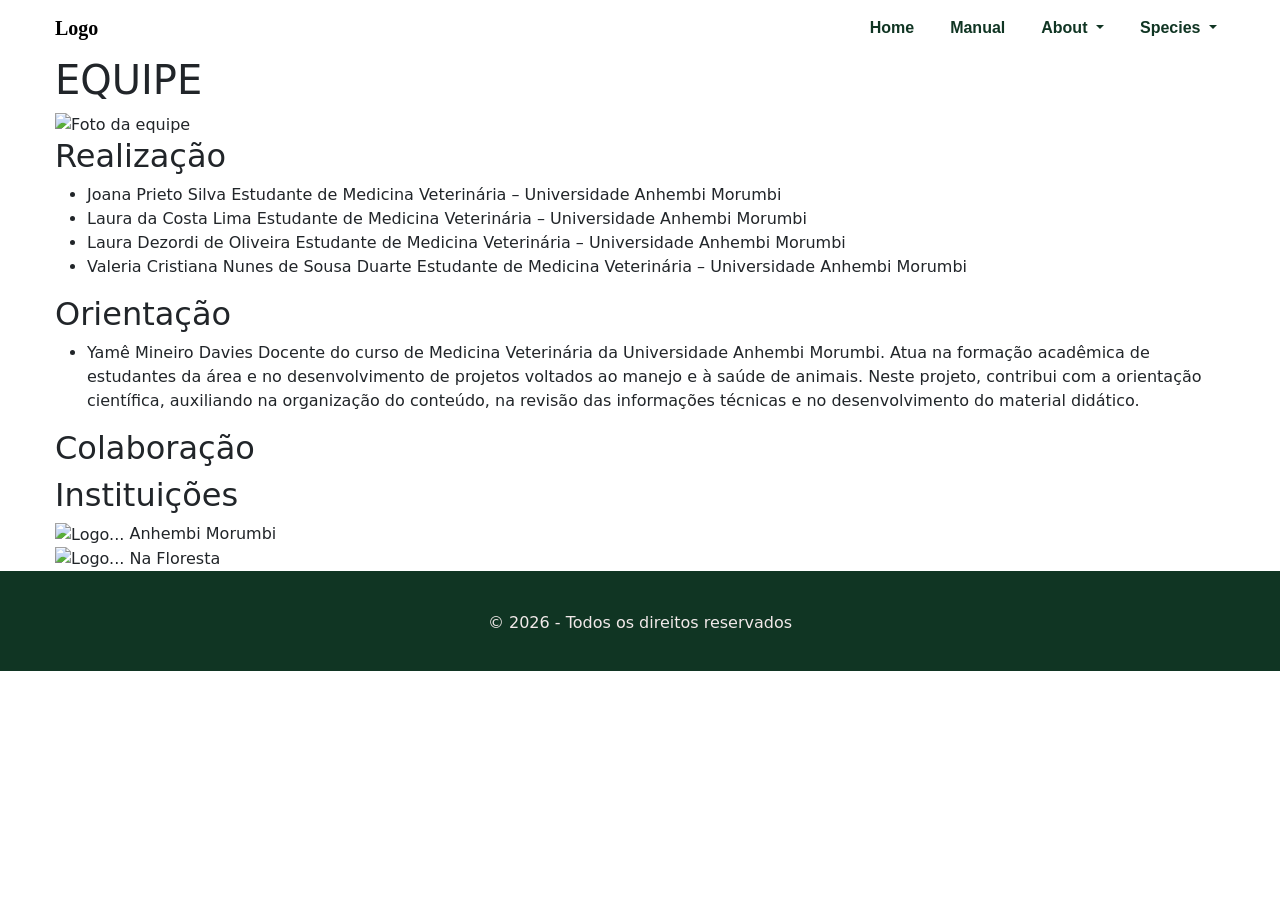
==== equipe.html @ 9811f569 "adjustment in index details and added page equipe.html" ====
<!DOCTYPE html>
<html lang="pt-BR">
<head>
    <meta charset="UTF-8">
    <meta name="viewport" content="width=device-width, initial-scale=1.0">

    <!-- Link Bootstrap -->
    <link href="https://cdn.jsdelivr.net/npm/bootstrap@5.3.8/dist/css/bootstrap.min.css" rel="stylesheet" integrity="sha384-sRIl4kxILFvY47J16cr9ZwB07vP4J8+LH7qKQnuqkuIAvNWLzeN8tE5YBujZqJLB" crossorigin="anonymous">
  
    <link rel="stylesheet" href="./css/global.css">
    <link rel="stylesheet" href="./css/header.css">
    <link rel="stylesheet" href="./css/footer.css">

    <title>Equipe</title>
</head>
<body>

    <!-- Menu de navegação -->
    <header id="header"></header>

    <main>
        <!-- Titulo a esquerda foto da equipe a direita -->
        <section class="hero-equipe">
            <div class="container">

                <h1>EQUIPE</h1>
                <img src="" alt="Foto da equipe">

            </div>
        </section>

        <!-- Nomes a esquerda e complemento a direita / Aí no CSS você usa display: flex no li para colocar nome à esquerda e descrição à direita, replicando o design fiel ao layout. -->
        <section class="realizacao">
            <div class="container">

                <h2>Realização</h2>

                <ul class="realizacao__lista">
                    <li>
                        <span class="realizacao__nome">Joana Prieto Silva</span>
                        <span class="realizacao__descricao">Estudante de Medicina Veterinária – Universidade Anhembi Morumbi</span>
                    </li>
                    <li>
                        <span class="realizacao__nome">Laura da Costa Lima</span>
                        <span class="realizacao__descricao">Estudante de Medicina Veterinária – Universidade Anhembi Morumbi</span>
                    </li>
                    <li>
                        <span class="realizacao__nome">Laura Dezordi de Oliveira</span>
                        <span class="realizacao__descricao">Estudante de Medicina Veterinária – Universidade Anhembi Morumbi</span>
                    </li>
                    <li>
                        <span class="realizacao__nome">Valeria Cristiana Nunes de Sousa Duarte</span>
                        <span class="realizacao__descricao">Estudante de Medicina Veterinária – Universidade Anhembi Morumbi</span>
                    </li>                 
                </ul>

            </div>
        </section>

        <!-- Orientação -->
        <section class="orientacao">
            <div class="container">
                <h2>Orientação</h2>
                
                <ul class="orientacao__lista">
                    <li>
                        <span class="orientacao__nome">Yamê Mineiro Davies</span>
                        <span class="orientacao__descricao">
                            Docente do curso de Medicina Veterinária da Universidade Anhembi Morumbi.
                            Atua na formação acadêmica de estudantes da área e no desenvolvimento de
                            projetos voltados ao manejo e à saúde de animais. Neste projeto, contribui com a
                            orientação científica, auxiliando na organização do conteúdo, na revisão das
                            informações técnicas e no desenvolvimento do material didático.
                        </span>
                    </li>
                </ul>

            </div>
        </section>

        <!-- Colaboração -->
        <section class="colaboracao">
            <div class="container">

                <h2>Colaboração</h2>

            </div>
        </section>

        <!-- Instituições -->
        <section class="instituicoes">
            <div class="container">

                <h2>Instituições</h2>

                <div class="instituicoes__card">
                    <img src="" alt="Logo..." class="instituicoes__logo">
                    <span class="instituicoes__nome">Anhembi Morumbi</span>
                </div>

                <div class="instituicoes__card">
                    <img src="" alt="Logo..." class="instituicoes__logo">
                    <span class="instituicoes__nome">Na Floresta</span>
                </div>

            </div>
        </section>
    </main>

    <!-- Rodapé -->
    <footer id="footer"></footer>

    <!-- JS Bootstrap -->
    <script src="https://cdn.jsdelivr.net/npm/bootstrap@5.3.8/dist/js/bootstrap.bundle.min.js" integrity="sha384-FKyoEForCGlyvwx9Hj09JcYn3nv7wiPVlz7YYwJrWVcXK/BmnVDxM+D2scQbITxI" crossorigin="anonymous"></script>
     
    <!-- JS -->
    <script src="./js/script.js"></script>

</body>
</html>
---- css/global.css ----
:root {
  /* BASE (neutros) */
  --color-text: #3b3b3b;
  --color-background: #f1e9e9;

  /* BRAND (identidade) */
  --color-primary: #103523;
  --color-primary-light: #40584C;

  /* UI (interface) */
  --color-accent: #DBE096;
  --color-surface: #F7F4EA;
}

:root {
    --font-title: 'Playfair Display', serif;
    --font-subtitle: 'League Spartan', sans-serif;
    --font-text: 'Inter', sans-serif;
}
---- css/header.css ----
.container {
    max-width: 1200px;
    margin: 0 auto;
    padding: 0 15px;
}

.navbar-brand {
    font-weight: 700;
    font-family: var(--font-title);
}

.header .nav-link {
    font-family: var(--font-subtitle);
    font-weight: 900;
    color: var(--color-primary);
    padding: 5px 10px;
    border-radius: 15px;
    transition: all 0.3s ease;
}

.header .nav-link:hover,
.header .nav-link:focus-visible,
.header .nav-link:active {
    color: var(--color-primary);
    background-color: var(--color-accent);
    border-radius: 15px;
}

.navbar-nav {
    gap: 20px;
}

.dropdown-menu {
    border-radius: 15px;
    padding: 10px 0;
    background-color: #fff;
}

.dropdown-item {
    font-family: var(--font-subtitle);
    font-weight: 600;
    font-size: 14px;
    color: var(--color-primary);
    transition: 0.2s;
}

.dropdown-item:hover {
    background-color: var(--color-accent);
}
---- css/footer.css ----
.footer {
    background-color: var(--color-primary);
    width: 100%;
    height: 100px;
}

.footer .container {
    display: flex;
    justify-content: center;
    align-items: center;
}

.footer .container p {
    color: var(--color-background);
    padding-top: 40px;
}
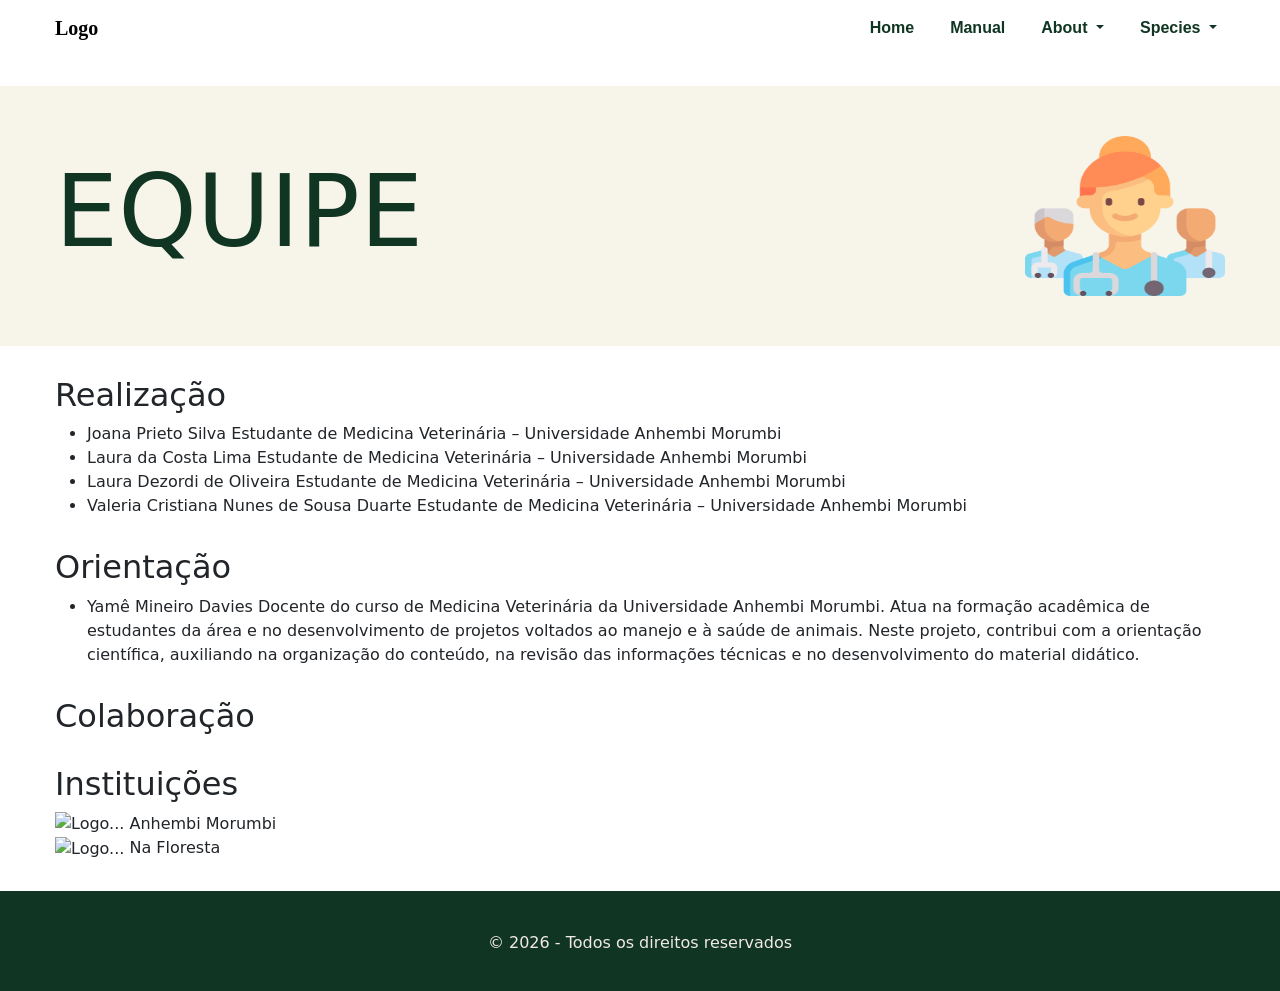
==== commit ee0d7fe9: "added style in equipe.css (section hero-equipe)" ====
--- a/equipe.html
+++ b/equipe.html
@@ -10,6 +10,7 @@
     <link rel="stylesheet" href="./css/global.css">
     <link rel="stylesheet" href="./css/header.css">
     <link rel="stylesheet" href="./css/footer.css">
+    <link rel="stylesheet" href="./css/equipe.css">
 
     <title>Equipe</title>
 </head>
@@ -24,7 +25,7 @@
             <div class="container">
 
                 <h1>EQUIPE</h1>
-                <img src="" alt="Foto da equipe">
+                <img src="./assets/img/equipe.png" alt="Foto da equipe">
 
             </div>
         </section>
--- a/css/header.css
+++ b/css/header.css
@@ -2,6 +2,7 @@
     max-width: 1200px;
     margin: 0 auto;
     padding: 0 15px;
+    margin-bottom: 30px;
 }
 
 .navbar-brand {
--- a/css/equipe.css
+++ b/css/equipe.css
@@ -0,0 +1,25 @@
+/* Equipe */
+.hero-equipe {
+    background-color: var(--color-surface);
+}
+
+.hero-equipe .container {
+    display: flex;
+    justify-content: space-between;
+    align-items: center;
+    
+
+    height: 260px;
+}
+
+.hero-equipe h1 {
+    font-size: 100px;
+    color: var(--color-primary)
+}
+
+.hero-equipe img {
+    height: 160px;
+    width: 200px;
+}
+
+/* Realização */
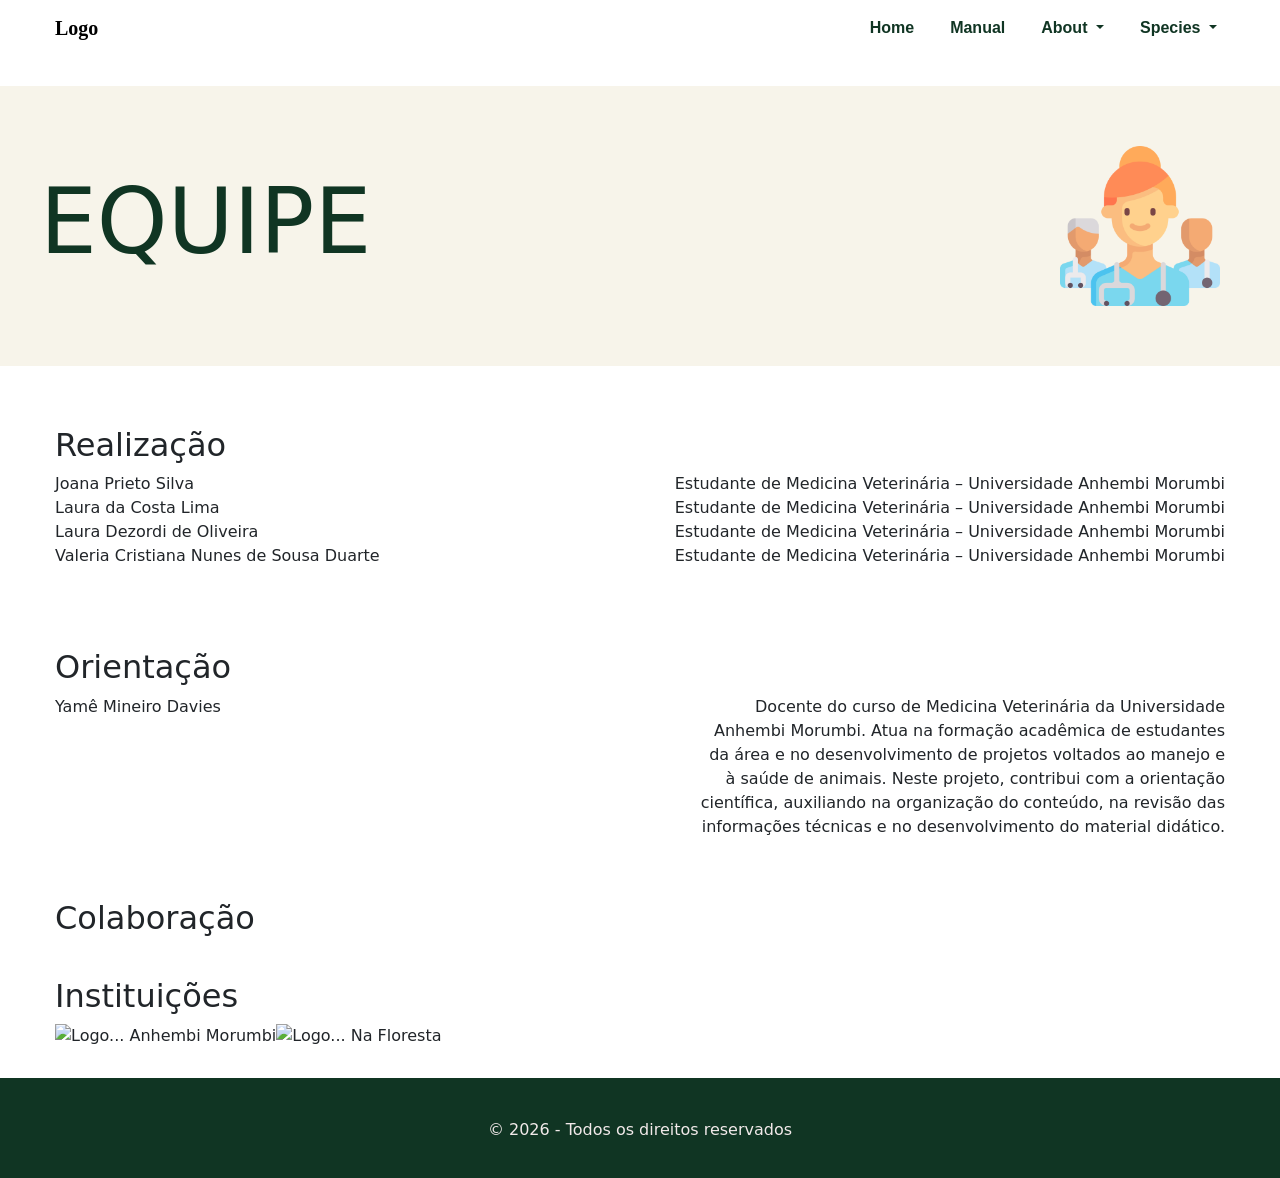
==== commit a857d765: "added style in equipe.css (section realização, orientação and colaboraçao)" ====
--- a/equipe.html
+++ b/equipe.html
@@ -94,14 +94,16 @@
 
                 <h2>Instituições</h2>
 
-                <div class="instituicoes__card">
-                    <img src="" alt="Logo..." class="instituicoes__logo">
-                    <span class="instituicoes__nome">Anhembi Morumbi</span>
-                </div>
+                <div class="instituicoes__container">
+                    <div class="instituicoes__card">
+                        <img src="" alt="Logo..." class="instituicoes__logo">
+                        <span class="instituicoes__nome">Anhembi Morumbi</span>
+                    </div>
 
-                <div class="instituicoes__card">
-                    <img src="" alt="Logo..." class="instituicoes__logo">
-                    <span class="instituicoes__nome">Na Floresta</span>
+                    <div class="instituicoes__card">
+                        <img src="" alt="Logo..." class="instituicoes__logo">
+                        <span class="instituicoes__nome">Na Floresta</span>
+                    </div>
                 </div>
 
             </div>
--- a/css/equipe.css
+++ b/css/equipe.css
@@ -8,18 +8,65 @@
     justify-content: space-between;
     align-items: center;
     
-
-    height: 260px;
+    padding: 60px 0
 }
 
 .hero-equipe h1 {
-    font-size: 100px;
+    font-size: 90px;
     color: var(--color-primary)
 }
 
 .hero-equipe img {
     height: 160px;
     width: 200px;
+
+    object-fit: contain;
 }
 
 /* Realização */
+.realizacao {
+    margin-top: 10px;
+    padding: 30px 0;
+}
+
+.realizacao__lista,
+.orientacao__lista {
+    list-style-type: none;
+    padding: 0;
+    margin: 0;
+}
+
+.realizacao__lista li,
+.orientacao__lista li {
+    display: flex;
+    justify-content: space-between;
+}
+
+.realizacao__nome,
+.orientacao__nome {
+    flex: 0 0 40%; /* ocupa 40% fixo */
+}
+
+.realizacao__descricao,
+.orientacao__descricao {
+    flex: 0 0 55%; /* ocupa 55% fixo */
+    text-align: right; /* alinha como no design */
+}
+
+/* Orientação / Colaboração*/
+.orientacao,
+.colaboracao {
+    margin-top: 10px;
+    padding: 10px 0;
+}
+
+.orientacao__descricao {
+    flex: 0 0 45%;
+}
+
+/* Instituições */
+.instituicoes__container {
+    display: flex;
+}
+
+
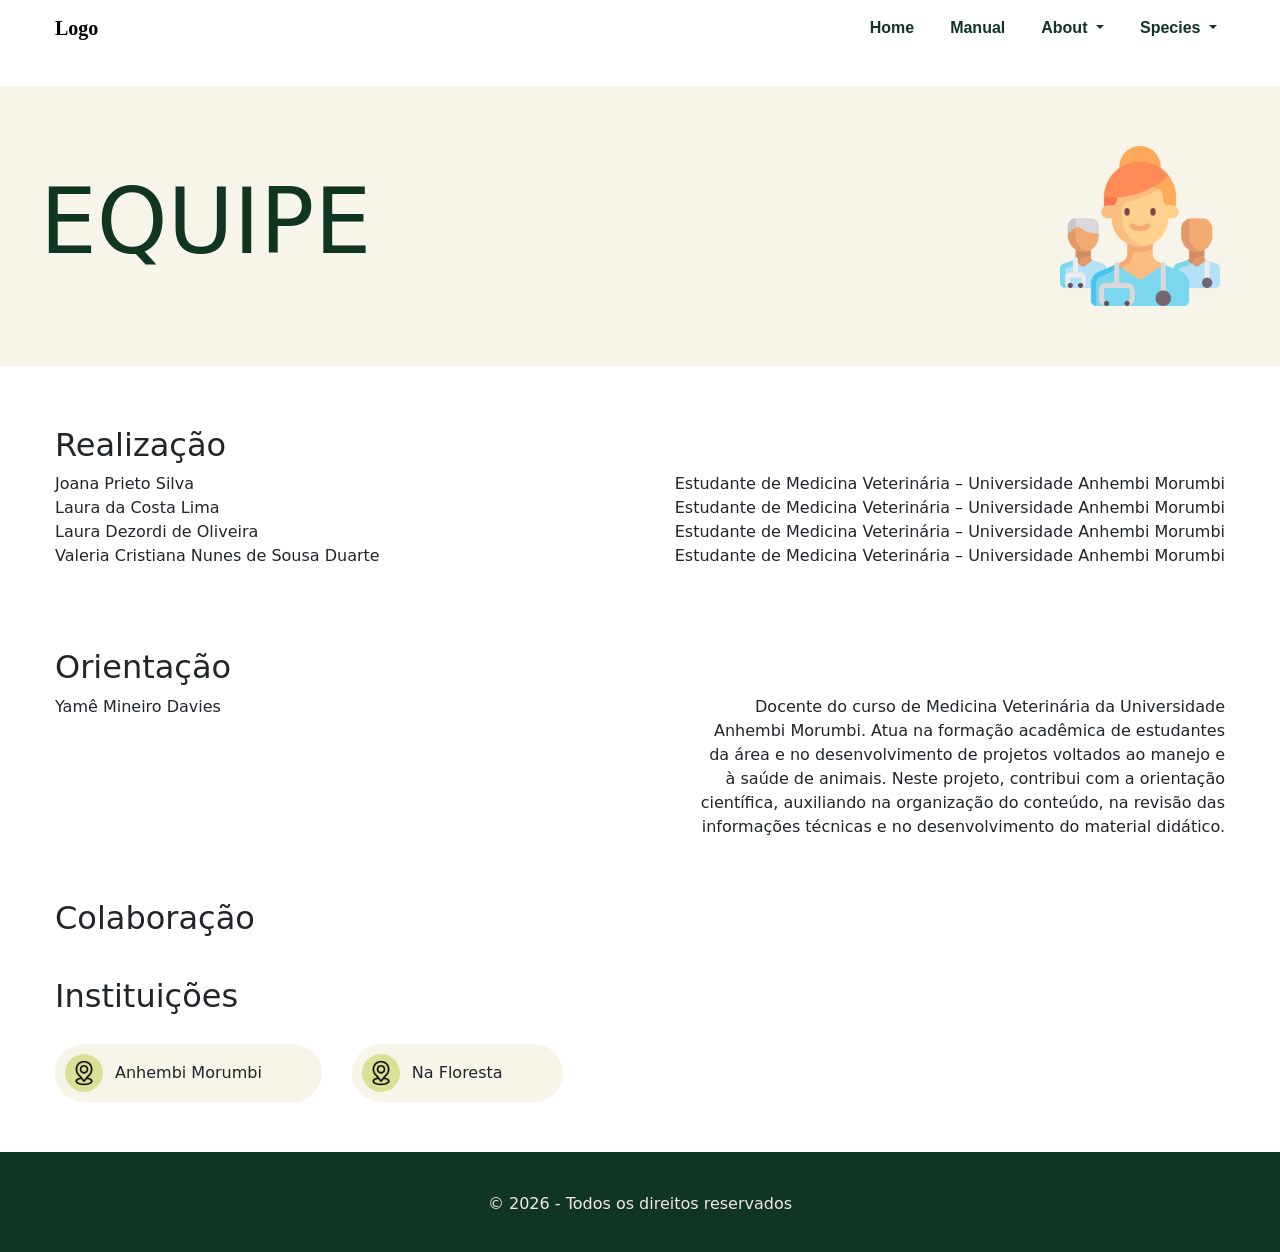
==== commit fa089002: "added styles in equipe.css (first completion)" ====
--- a/equipe.html
+++ b/equipe.html
@@ -96,12 +96,12 @@
 
                 <div class="instituicoes__container">
                     <div class="instituicoes__card">
-                        <img src="" alt="Logo..." class="instituicoes__logo">
+                        <img src="./assets/icon/pin.png" alt="Logo..." class="instituicoes__logo">
                         <span class="instituicoes__nome">Anhembi Morumbi</span>
                     </div>
 
                     <div class="instituicoes__card">
-                        <img src="" alt="Logo..." class="instituicoes__logo">
+                        <img src="./assets/icon/pin.png" alt="Logo..." class="instituicoes__logo">
                         <span class="instituicoes__nome">Na Floresta</span>
                     </div>
                 </div>
--- a/css/equipe.css
+++ b/css/equipe.css
@@ -8,7 +8,7 @@
     justify-content: space-between;
     align-items: center;
     
-    padding: 60px 0
+    padding: 60px 0;
 }
 
 .hero-equipe h1 {
@@ -50,7 +50,17 @@
 .realizacao__descricao,
 .orientacao__descricao {
     flex: 0 0 55%; /* ocupa 55% fixo */
-    text-align: right; /* alinha como no design */
+    
+}
+
+/* Específico de cada um */
+.realizacao__descricao {
+    text-align: right;
+}
+
+.orientacao__descricao {
+    flex: 0 0 45%;
+    text-align: right; /* ou left para ficar alinha na parede */
 }
 
 /* Orientação / Colaboração*/
@@ -69,4 +79,29 @@
     display: flex;
 }
 
+.instituicoes__card {
 
+    display: flex;          /* ← adicionar */
+    align-items: center;    /* ← centraliza verticalmente */
+    gap: 12px;              /* ← espaço entre ícone e texto */
+
+    background-color: var(--color-surface);
+    margin: 20px 30px 20px 0;
+    padding: 10px 60px 10px 10px;
+    border-radius: 30px;
+}
+
+.instituicoes__logo {
+    background-color: var(--color-accent);
+    border-radius: 50%;
+
+    height: 38px;
+    width: 38px;
+    min-width: 38px;
+
+    object-fit: contain;
+    padding: 6px;
+}
+
+
+
